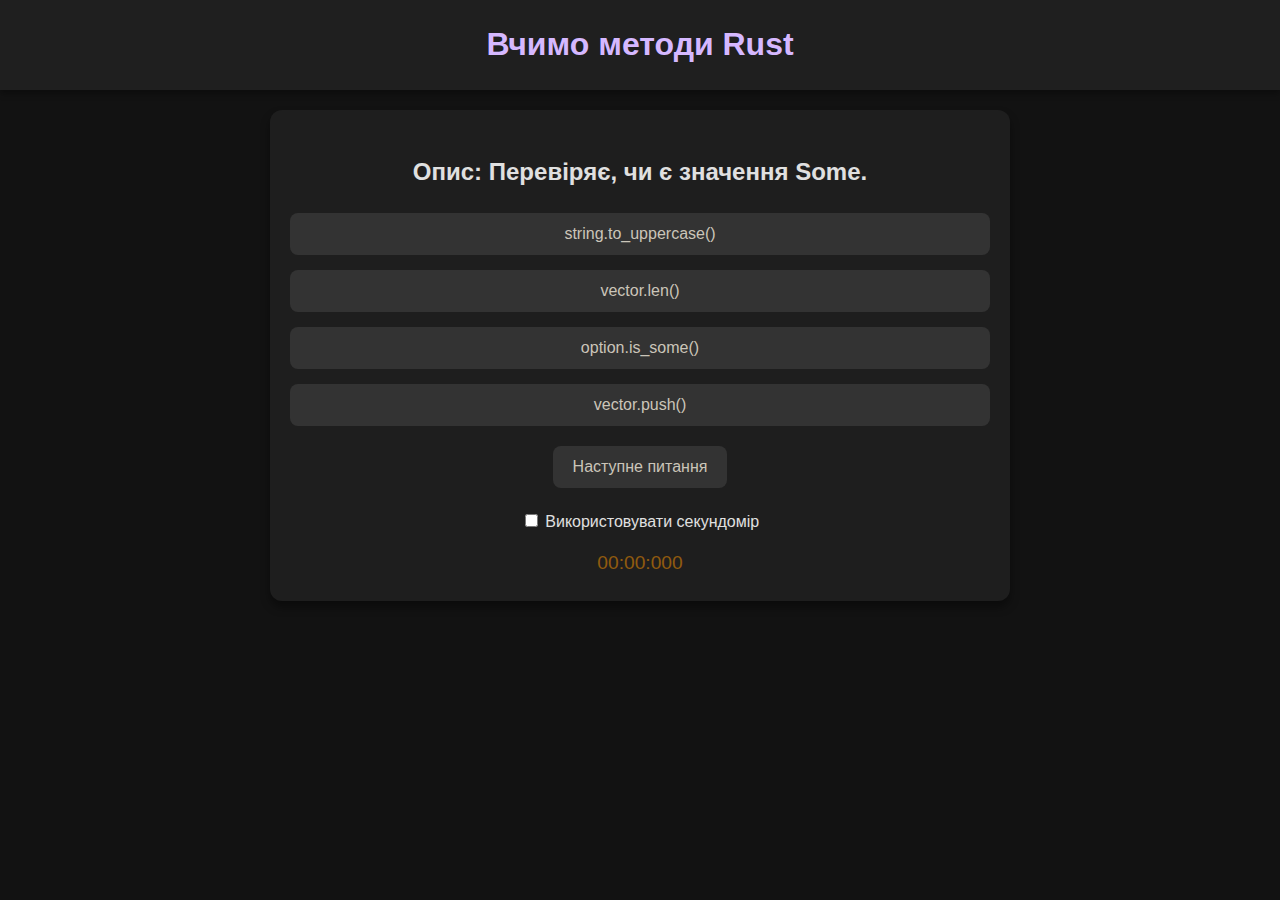
==== quiz/main.html @ 8de5be29 "Add files via upload" ====
<!DOCTYPE html>
<html lang="uk">
<head>
    <meta charset="UTF-8">
    <meta name="viewport" content="width=device-width, initial-scale=1.0">
    <title>Вчимо методи Rust</title>
    <link rel="stylesheet" href="styles.css">
</head>
<body>
    <header>
        <h1>Вчимо методи Rust</h1>
    </header>
    <main>
        <section id="test-area">
            <div id="question-container">
                <h2 id="question-title">Метод: Vec::new()</h2>
                <div id="answers-container"></div>
            </div>
            <button id="next-question">Наступне питання</button>
            <div id="timer-section">
                <label>
                    <input type="checkbox" id="use-timer"> Використовувати секундомір
                </label>
                <button id="start-stop-timer" style="display: none;">Старт</button>
                <div id="timer" class="disabled">
                    <span id="timer-value">00:00:000</span>
                </div>
            </div>
        </section>
        <section id="results" style="display: none;">
            <h2>Тест завершено!</h2>
            <p>Правильних відповідей: <span id="correct-count"></span> із <span id="total-questions"></span></p>
            <p id="test-time" style="display: none;">Час проходження: <span id="total-time"></span></p>
            <button id="restart-test">Пройти ще раз</button>
        </section>
    </main>

    <script src="script.js"></script>
</body>
</html>
---- quiz/styles.css ----
body {
    font-family: 'Roboto', sans-serif;
    line-height: 1.8;
    background: #121212;
    color: #e0e0e0;
    text-align: center;
    margin: 0;
    padding: 0;
}

header {
    background: #1f1f1f;
    color: #d5b8ff;
    padding: 1rem 0;
    box-shadow: 0 4px 6px rgba(0, 0, 0, 0.3);
}

h1 {
    margin: 0;
}

main {
    margin: 20px auto;
    padding: 20px;
    max-width: 700px;
    background: #1e1e1e;
    border-radius: 12px;
    box-shadow: 0 6px 10px rgba(0, 0, 0, 0.4);
    transition: transform 0.3s ease-in-out, box-shadow 0.3s ease-in-out;
}

main:hover {
    transform: translateY(-5px);
    box-shadow: 0 8px 12px rgba(0, 0, 0, 0.6);
}

#answers-container {
    display: grid;
    gap: 15px;
    grid-template-columns: 1fr;
    margin: 20px 0;
}

button {
    background: #333;
    color: #cbc5b9;
    border: none;
    padding: 12px 20px;
    border-radius: 8px;
    font-size: 1rem;
    cursor: pointer;
    transition: all 0.3s ease-in-out;
}

button:hover {
    background: #444;
    transform: scale(1.05);
}

.correct {
    background: #4caf50 !important;
    color: #fff;
}

.incorrect {
    background: #f44336 !important;
    color: #fff;
}

footer {
    margin-top: 20px;
    font-size: 0.9rem;
    display: flex;
    justify-content: space-between;
    align-items: center;
    padding: 0 20px;
}

footer p {
    color: #777;
    margin: 0;
    padding: 10px 0;
}

#results {
    display: none;
}

#timer-section {
    margin-top: 20px;
    text-align: center;
    display: flex;
    flex-direction: column;
    align-items: center;
}

#timer, #footer-timer {
    font-size: 1.2rem;
    color: #ff9800;
    margin-top: 10px;
}

#timer.disabled, #footer-timer.disabled {
    opacity: 0.5;
}

/* Блюр для контейнера питань */
#question-container.blurred {
    filter: blur(5px);
    pointer-events: none;
    opacity: 0.5;
}

/* Стилізація кнопки старт/стоп */
#start-stop-timer {
    margin: 10px;
    background-color: #ff9800;
    color: white;
}
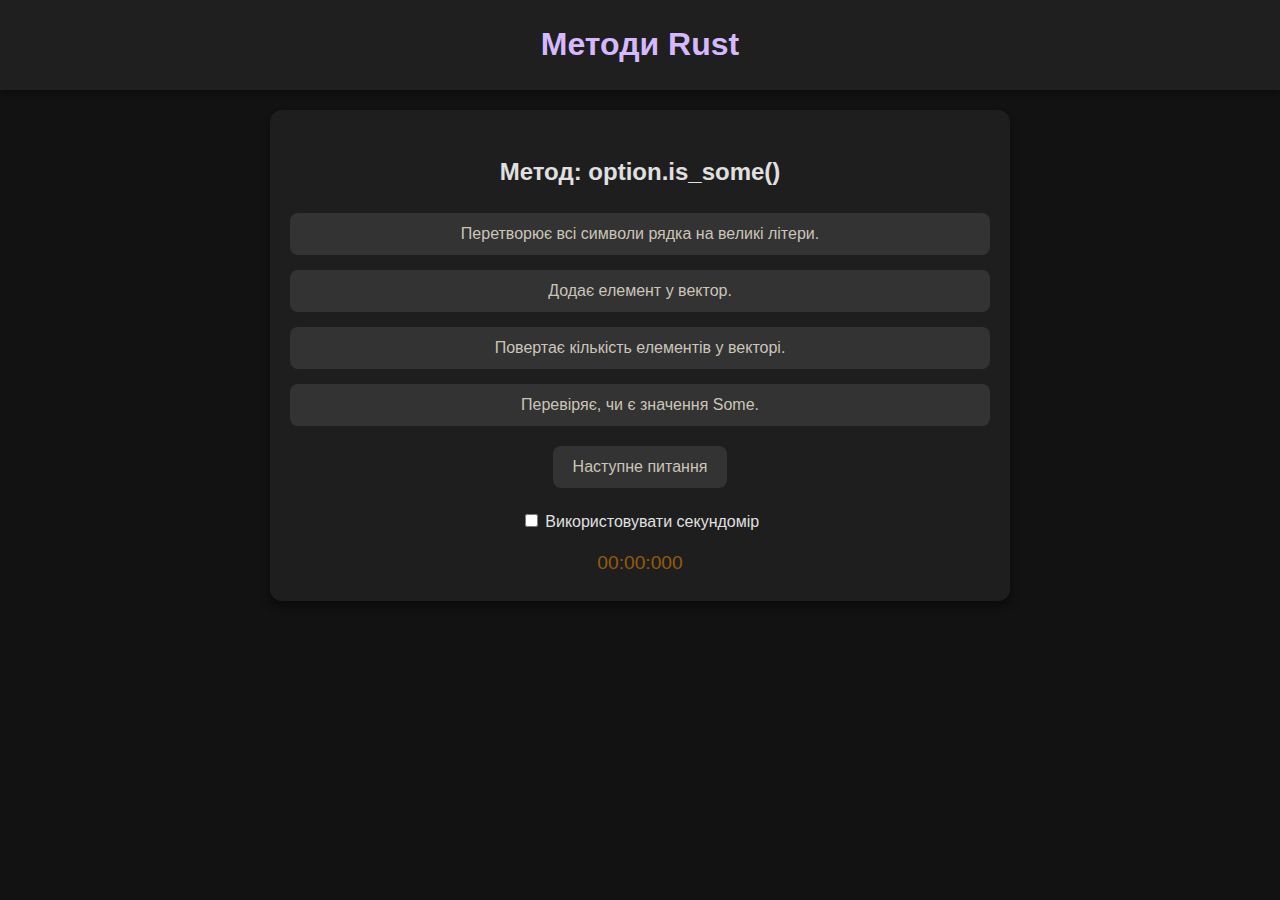
==== commit b70020fe: "Update main.html" ====
--- a/quiz/main.html
+++ b/quiz/main.html
@@ -3,12 +3,12 @@
 <head>
     <meta charset="UTF-8">
     <meta name="viewport" content="width=device-width, initial-scale=1.0">
-    <title>Вчимо методи Rust</title>
+    <title>Методи Rust</title>
     <link rel="stylesheet" href="styles.css">
 </head>
 <body>
     <header>
-        <h1>Вчимо методи Rust</h1>
+        <h1>Методи Rust</h1>
     </header>
     <main>
         <section id="test-area">
@@ -37,4 +37,4 @@
 
     <script src="script.js"></script>
 </body>
-</html>+</html>
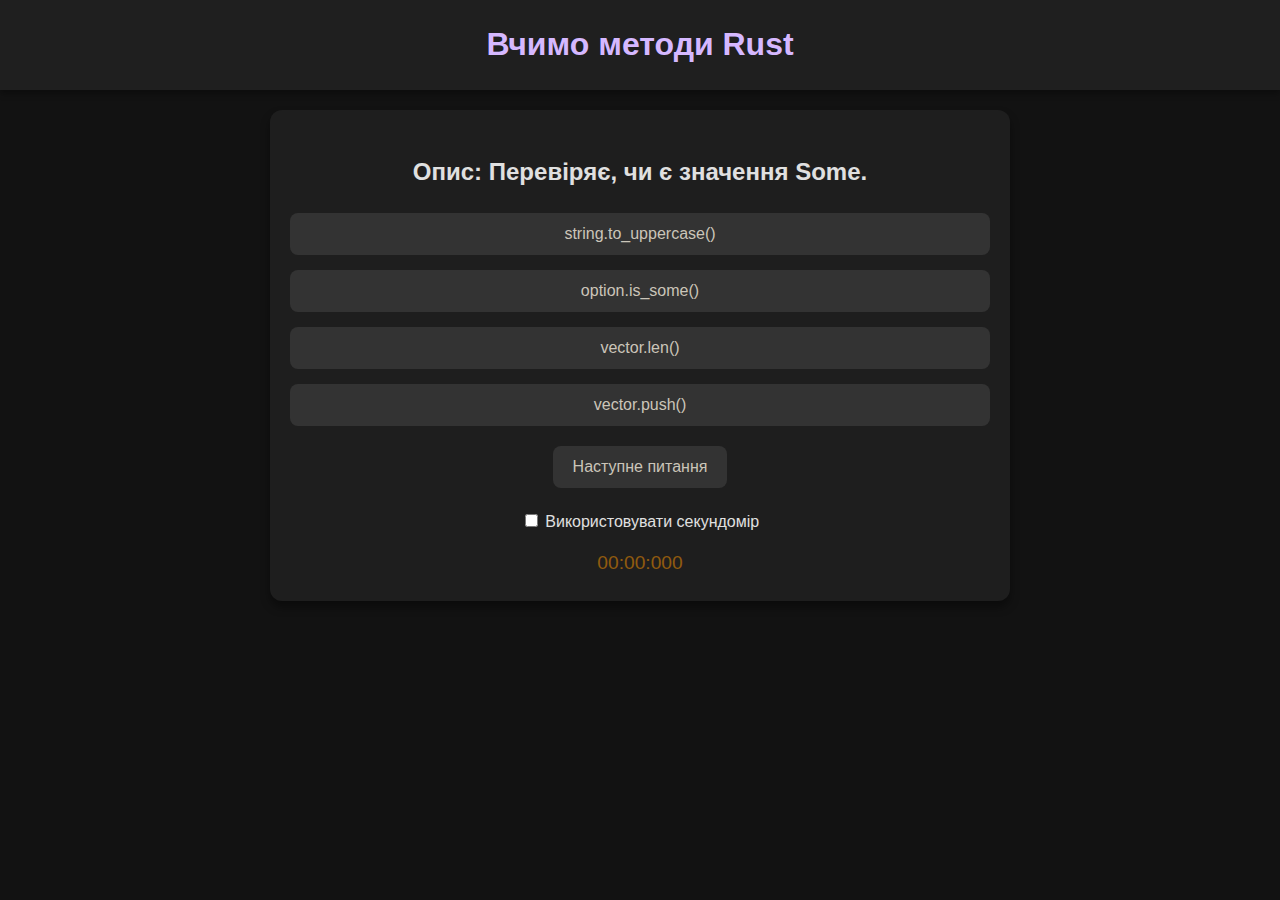
==== commit 843fc881: "Added parsing logic to main.html" ====
--- a/quiz/main.html
+++ b/quiz/main.html
@@ -3,12 +3,12 @@
 <head>
     <meta charset="UTF-8">
     <meta name="viewport" content="width=device-width, initial-scale=1.0">
-    <title>Методи Rust</title>
+    <title>Вчимо методи Rust</title>
     <link rel="stylesheet" href="styles.css">
 </head>
 <body>
     <header>
-        <h1>Методи Rust</h1>
+        <h1>Вчимо методи Rust</h1>
     </header>
     <main>
         <section id="test-area">
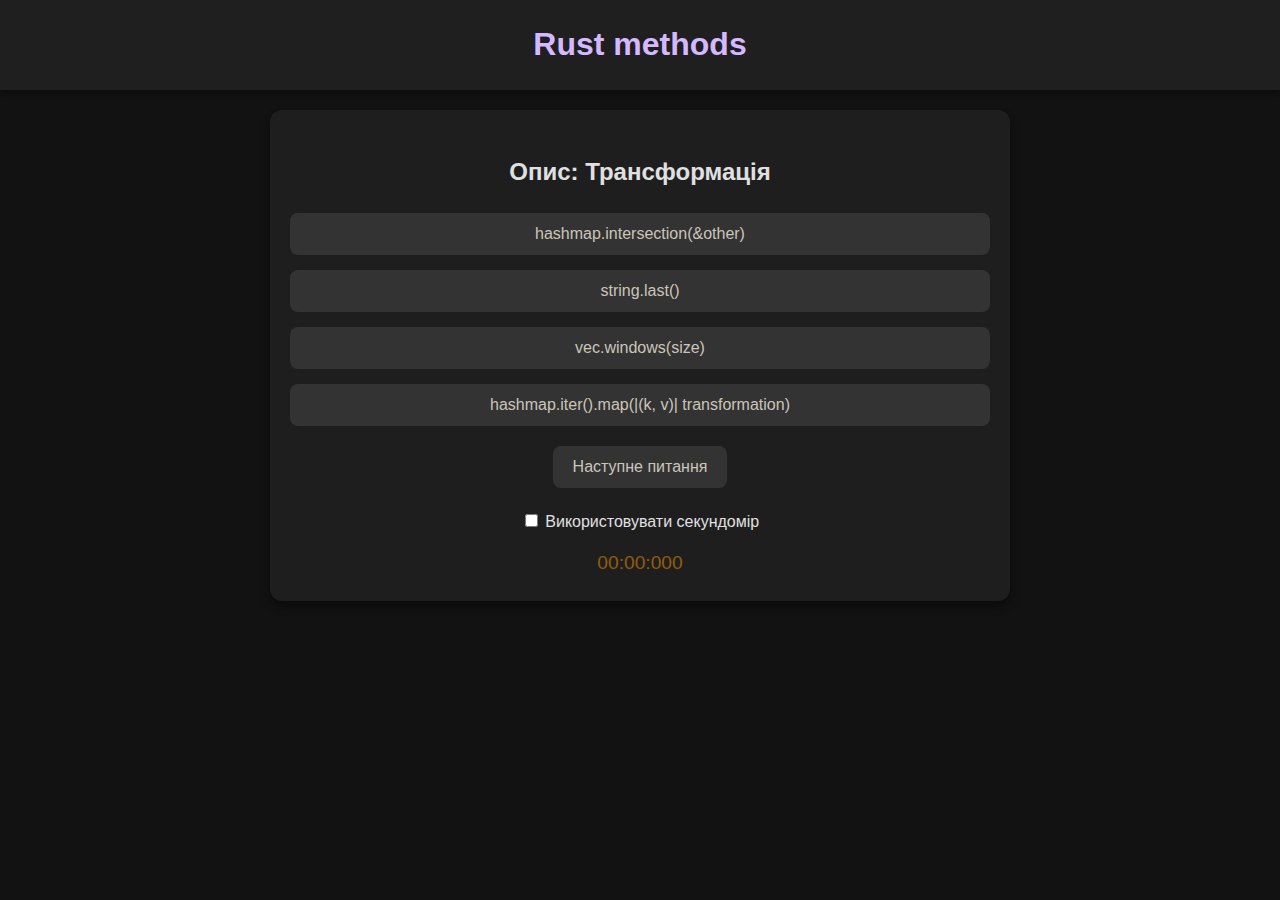
==== commit 44e912ba: "Update main.html" ====
--- a/quiz/main.html
+++ b/quiz/main.html
@@ -3,12 +3,12 @@
 <head>
     <meta charset="UTF-8">
     <meta name="viewport" content="width=device-width, initial-scale=1.0">
-    <title>Вчимо методи Rust</title>
+    <title>Rust methods</title>
     <link rel="stylesheet" href="styles.css">
 </head>
 <body>
     <header>
-        <h1>Вчимо методи Rust</h1>
+        <h1>Rust methods</h1>
     </header>
     <main>
         <section id="test-area">
--- a/quiz/styles.css
+++ b/quiz/styles.css
@@ -34,6 +34,35 @@
     box-shadow: 0 8px 12px rgba(0, 0, 0, 0.6);
 }
 
+/* Стилі для бібліотек та кількості питань */
+#library-buttons, #question-count-section {
+    display: flex;
+    flex-wrap: wrap;
+    justify-content: center;
+    gap: 15px;
+}
+
+.library-select, .question-count {
+    background: #333;
+    color: #cbc5b9;
+    border: none;
+    padding: 12px 20px;
+    border-radius: 8px;
+    font-size: 1rem;
+    cursor: pointer;
+    transition: all 0.3s ease-in-out;
+}
+
+.library-select:hover, .question-count:hover {
+    background: #444;
+    transform: scale(1.05);
+}
+
+.library-select.selected, .question-count.selected {
+    background: #4caf50;
+    color: white;
+}
+
 #answers-container {
     display: grid;
     gap: 15px;
@@ -67,25 +96,6 @@
     color: #fff;
 }
 
-footer {
-    margin-top: 20px;
-    font-size: 0.9rem;
-    display: flex;
-    justify-content: space-between;
-    align-items: center;
-    padding: 0 20px;
-}
-
-footer p {
-    color: #777;
-    margin: 0;
-    padding: 10px 0;
-}
-
-#results {
-    display: none;
-}
-
 #timer-section {
     margin-top: 20px;
     text-align: center;
@@ -94,26 +104,18 @@
     align-items: center;
 }
 
-#timer, #footer-timer {
+#timer {
     font-size: 1.2rem;
     color: #ff9800;
     margin-top: 10px;
 }
 
-#timer.disabled, #footer-timer.disabled {
+#timer.disabled {
     opacity: 0.5;
 }
 
-/* Блюр для контейнера питань */
 #question-container.blurred {
     filter: blur(5px);
     pointer-events: none;
     opacity: 0.5;
 }
-
-/* Стилізація кнопки старт/стоп */
-#start-stop-timer {
-    margin: 10px;
-    background-color: #ff9800;
-    color: white;
-}